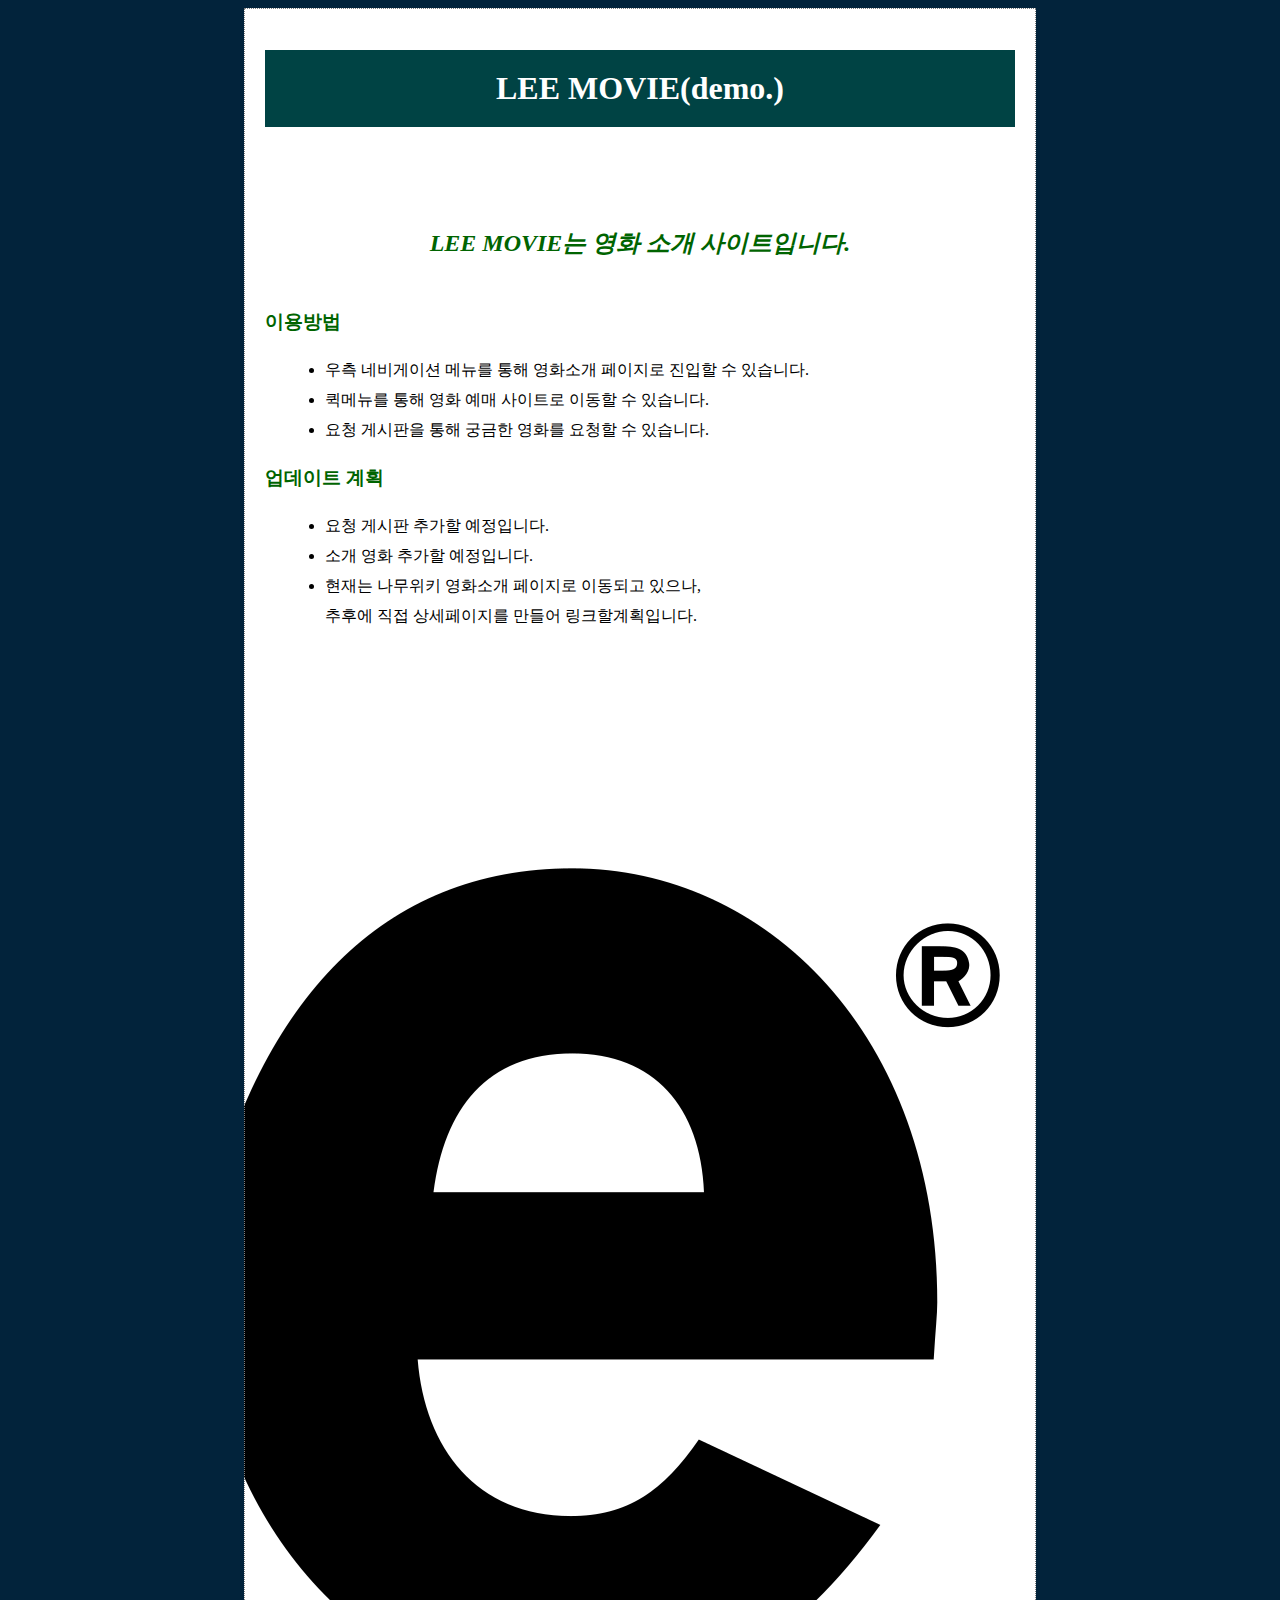
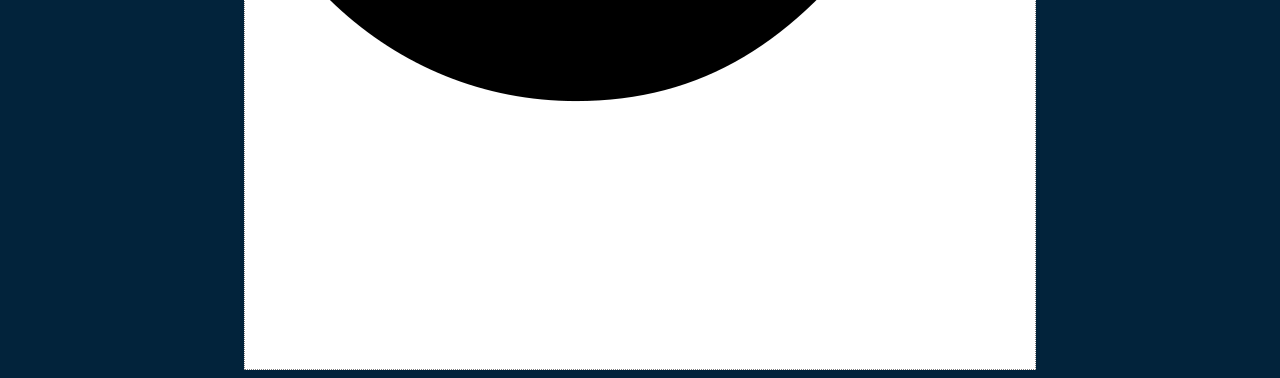
==== preview.html @ 4899d032 "Add files via upload" ====
<!DOCTYPE html>
<html lang="ko">
<head>
  <meta charset="UTF-8">    
  <title>LEE MOVIE에 대하여</title>
  <style>   
		#container{
      background: white url('./images/LEE.png') 100% 20%;
			margin:0 auto;	
			width:750px;
			height:150vw;
			border:1px dotted gray;
			padding:20px;
      
		}
		img {	
			margin:30px 10px 30px 180px;
		}
		h1 {
      background: #004344;
      color: white;
			text-align:center;
			padding:20px;
		}
		h2 {
      color: darkgreen;
			text-align:center;
			font-style:italic;
      margin-top:100px;
			margin-bottom:50px;
		}
		h3 {
			color:darkgreen;
		}
		ul{
			margin:20px;
      
		}	      
		li {
			line-height:30px;
		}
    body{
      background: #02233b;
    }
  </style>
</head>
<body>
  <div id="container">
    <h1>LEE MOVIE(demo.)</h1>
    <h2>LEE MOVIE는 영화 소개 사이트입니다.</h2>
    <article>
      <h3>이용방법</h3>
      <ul>
        <li>우측 네비게이션 메뉴를 통해 영화소개 페이지로 진입할 수 있습니다.</li>
        <li>퀵메뉴를 통해 영화 예매 사이트로 이동할 수 있습니다.</li>
        <li>요청 게시판을 통해 궁금한 영화를 요청할 수 있습니다.</li>
        
      </ul>
      <h3>업데이트 계획</h3>
      <ul>
        <li>요청 게시판 추가할 예정입니다.</li>
        <li>소개 영화 추가할 예정입니다.</li>
        <li>현재는 나무위키 영화소개 페이지로 이동되고 있으나, <br>추후에 직접 상세페이지를 만들어 링크할계획입니다.</li>
      </ul>
    </article>
  </div>
</body>
</html>
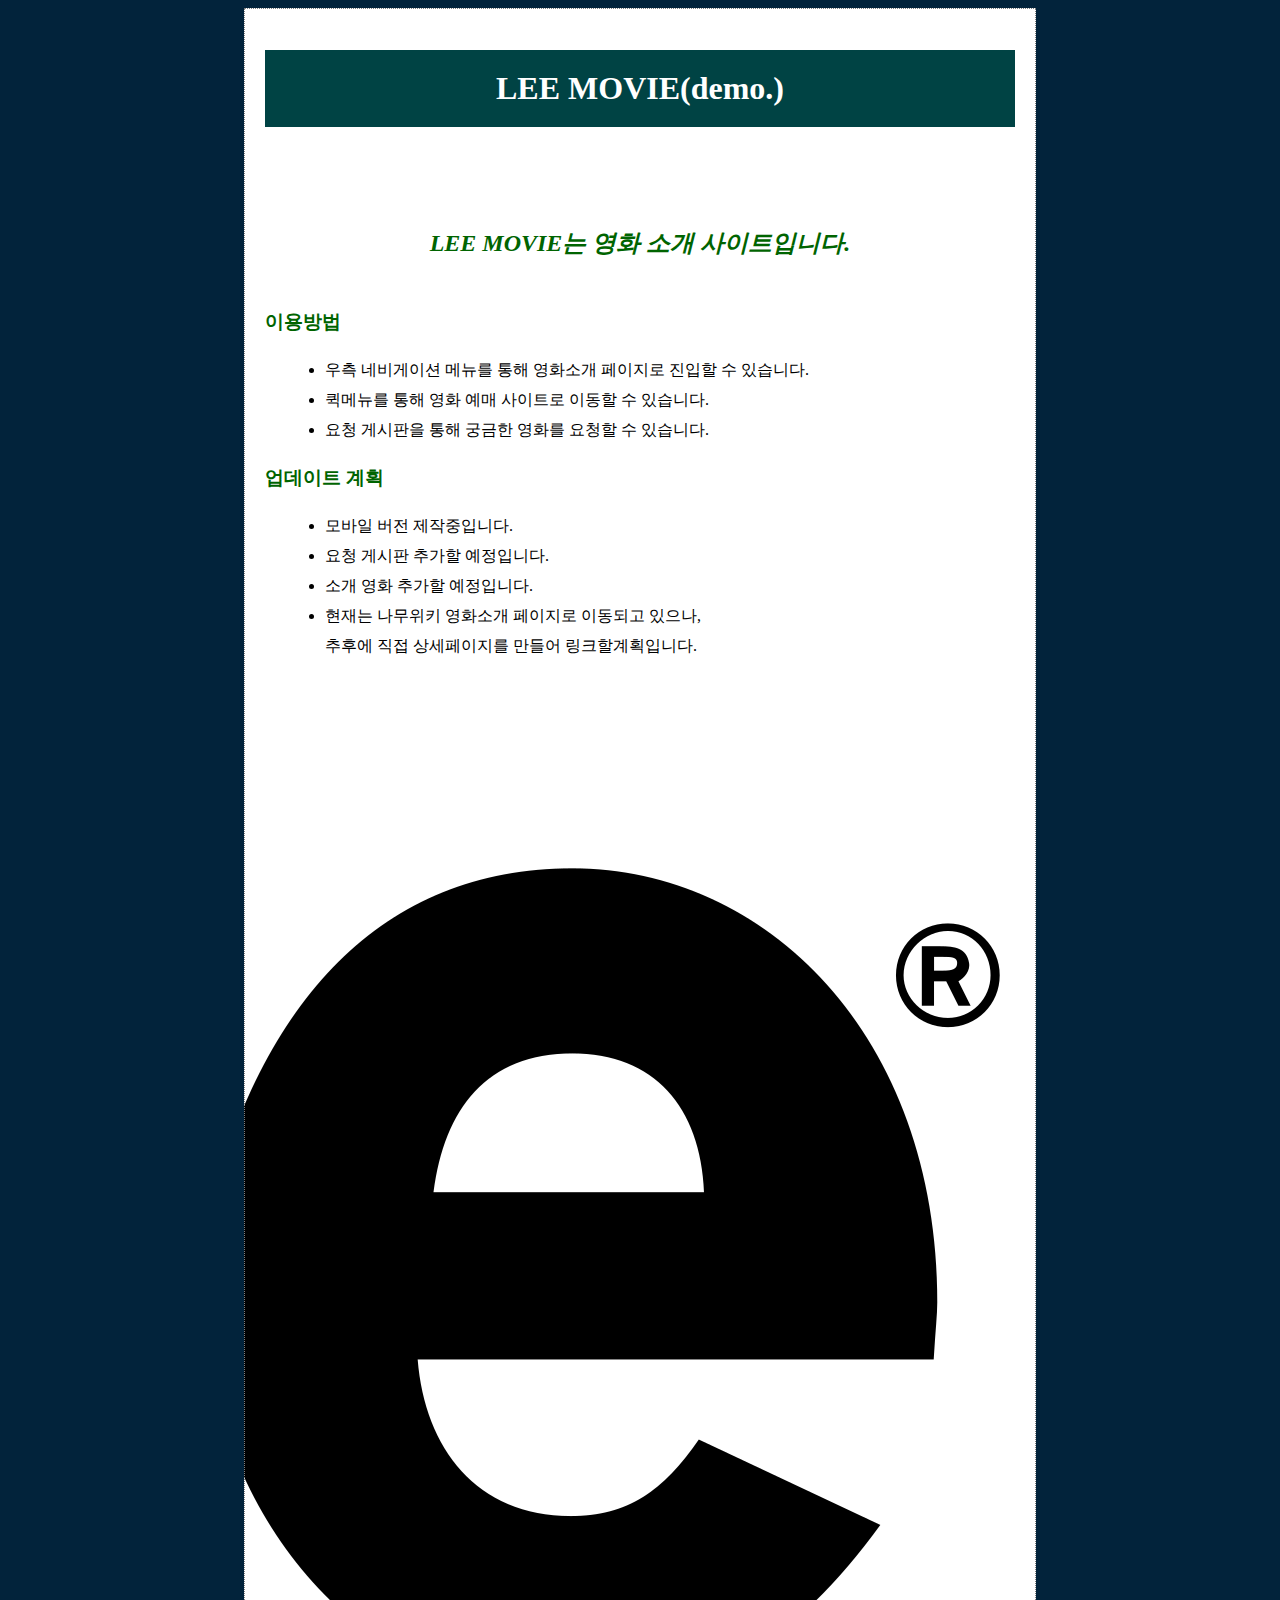
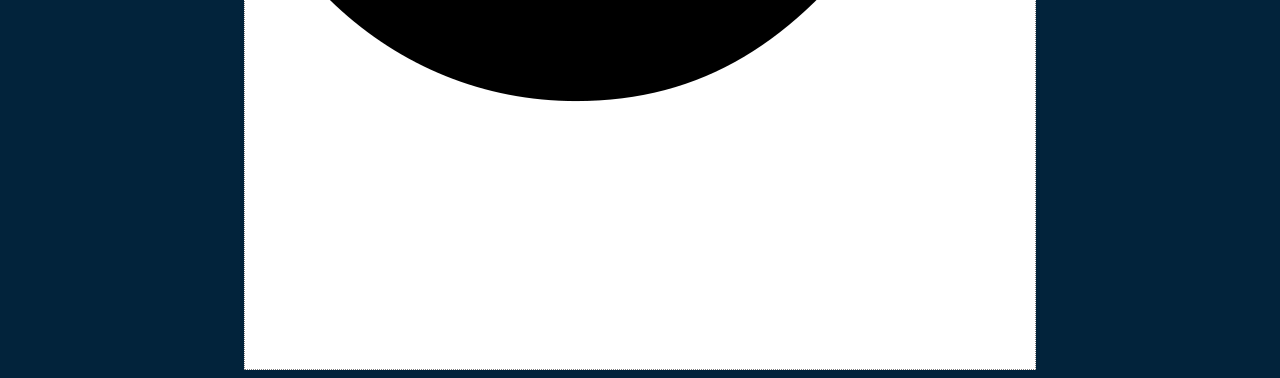
==== commit 6d2b00a0: "Update preview.html" ====
--- a/preview.html
+++ b/preview.html
@@ -58,6 +58,7 @@
       </ul>
       <h3>업데이트 계획</h3>
       <ul>
+	<li>모바일 버전 제작중입니다.</li>
         <li>요청 게시판 추가할 예정입니다.</li>
         <li>소개 영화 추가할 예정입니다.</li>
         <li>현재는 나무위키 영화소개 페이지로 이동되고 있으나, <br>추후에 직접 상세페이지를 만들어 링크할계획입니다.</li>
